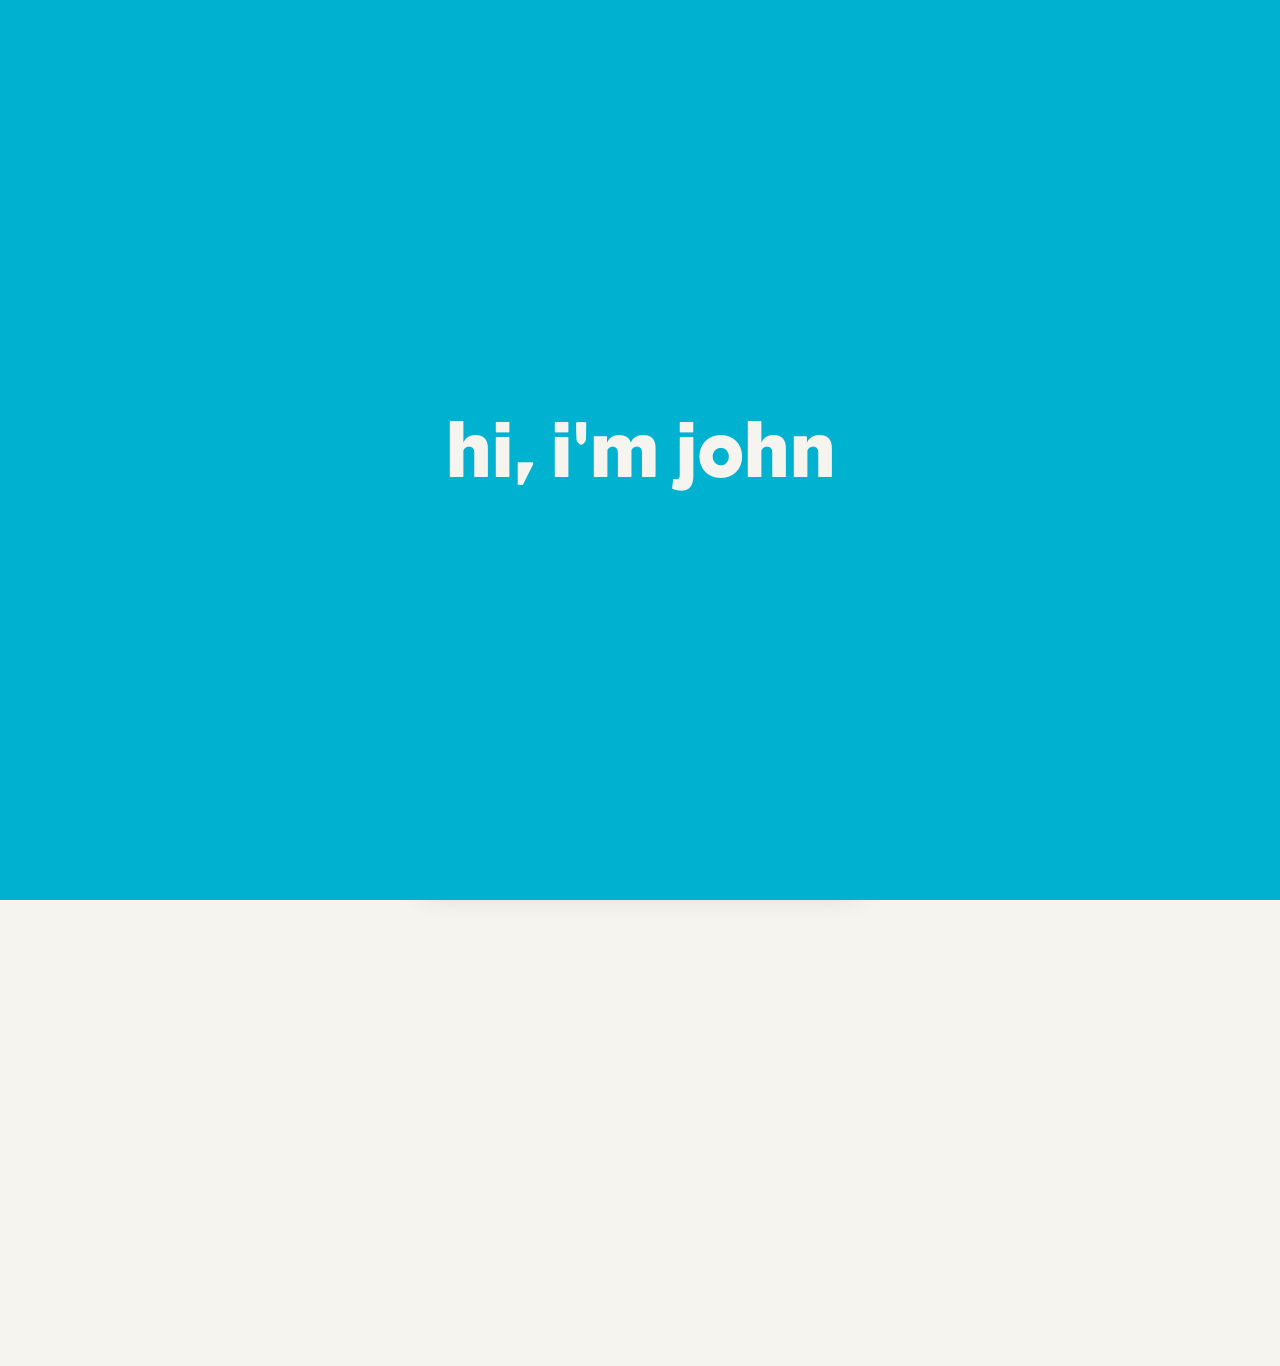
==== index.html @ cffca99a "Update intro tagline in index.html" ====
<!DOCTYPE html>
<html lang="en">
<head>
<meta charset="UTF-8">
<meta name="viewport" content="width=device-width, initial-scale=1.0">
<title>Name : Designer</title>
<link rel="stylesheet" href="styles.css">
</head>
<body>

<div class="intro-backdrop" id="introBackdrop"></div>

<header class="masthead">
  <div class="masthead__top ">
    <span class="masthead__issue">No. 01 — Selected Works</span>
    <span class="masthead__date" id="year"></span>
  </div>
  <h1 class="masthead__name" id="intro-tagline"> hi, i'm john</h1>
</header>

<section class="about reveal-on-intro" id="about">
  <div class="about__inner">
    <p class="about__text">
      A designer from place. Inquisitive by nature, <br> I love to analyze and solve problems.
    </p>
  </div>
</section>

<main class="contents reveal-on-intro" id="work" aria-label="Project index">

  <div class="contents__list" id="project-list">

    <a class="contents__row" href="projects/project-one.html" data-preview="assets/preview-01.jpg">
      <span class="contents__number">01</span>
      <span class="contents__title">Project Title One</span>
      <span class="contents__leader" aria-hidden="true"></span>
      <span class="contents__meta">Identity &amp; Print — 2025</span>
    </a>

    <a class="contents__row" href="projects/project-two.html" data-preview="assets/preview-02.jpg">
      <span class="contents__number">02</span>
      <span class="contents__title">Project Title Two</span>
      <span class="contents__leader" aria-hidden="true"></span>
      <span class="contents__meta">Editorial — 2024</span>
    </a>

    <a class="contents__row" href="projects/project-three.html" data-preview="assets/preview-03.jpg">
      <span class="contents__number">03</span>
      <span class="contents__title">Project Title Three</span>
      <span class="contents__leader" aria-hidden="true"></span>
      <span class="contents__meta">Poster Series — 2024</span>
    </a>

    <a class="contents__row" href="projects/project-four.html" data-preview="assets/preview-04.jpg">
      <span class="contents__number">04</span>
      <span class="contents__title">Project Title Four</span>
      <span class="contents__leader" aria-hidden="true"></span>
      <span class="contents__meta">Book Design — 2023</span>
    </a>

    <a class="contents__row" href="projects/project-five.html" data-preview="assets/preview-05.jpg">
      <span class="contents__number">05</span>
      <span class="contents__title">Project Title Five</span>
      <span class="contents__leader" aria-hidden="true"></span>
      <span class="contents__meta">Packaging — 2023</span>
    </a>

    <a class="contents__row" href="projects/project-six.html" data-preview="assets/preview-06.jpg">
      <span class="contents__number">06</span>
      <span class="contents__title">Project Title Six</span>
      <span class="contents__leader" aria-hidden="true"></span>
      <span class="contents__meta">Identity — 2022</span>
    </a>

    <a class="contents__row" href="projects/project-seven.html" data-preview="assets/preview-07.jpg">
      <span class="contents__number">07</span>
      <span class="contents__title">Project Title Seven</span>
      <span class="contents__leader" aria-hidden="true"></span>
      <span class="contents__meta">Editorial — 2022</span>
    </a>

    <a class="contents__row" href="projects/project-eight.html" data-preview="assets/preview-08.jpg">
      <span class="contents__number">08</span>
      <span class="contents__title">Project Title Eight</span>
      <span class="contents__leader" aria-hidden="true"></span>
      <span class="contents__meta">Poster Series — 2021</span>
    </a>

    <a class="contents__row" href="projects/project-nine.html" data-preview="assets/preview-09.jpg">
      <span class="contents__number">09</span>
      <span class="contents__title">Project Title Nine</span>
      <span class="contents__leader" aria-hidden="true"></span>
      <span class="contents__meta">Print — 2021</span>
    </a>

    <a class="contents__row" href="projects/project-ten.html" data-preview="assets/preview-10.jpg">
      <span class="contents__number">10</span>
      <span class="contents__title">Project Title Ten</span>
      <span class="contents__leader" aria-hidden="true"></span>
      <span class="contents__meta">Identity &amp; Print — 2020</span>
    </a>

  </div>

  <div class="preview" id="preview" aria-hidden="true">
    <div class="preview__frame">
      <img class="preview__image" id="preview-image" src="assets/preview-01.jpg" alt="">
    </div>
  </div>

</main>

<footer class="colophon reveal-on-intro" id="contact">
  <div class="colophon__row">
    <a href="mailto:you@example.com">you@example.com</a>
    <a href="https://instagram.com/yourhandle" target="_blank" rel="noopener">Instagram</a>
    <a href="assets/resume.pdf" target="_blank" rel="noopener">Résumé</a>
  </div>
</footer>

<!-- Fixed bottom dock nav — stays put while the page scrolls -->
<nav class="dock" aria-label="Primary">
  <a class="dock__link" href="#about" data-section="about">About</a>
  <a class="dock__link" href="#work" data-section="work">Work</a>
  <a class="dock__link" href="assets/resume.pdf" target="_blank" rel="noopener">Resume</a>
  <a class="dock__link" href="travelogue.html">Travelogue</a>
  <a class="dock__link" href="#contact" data-section="contact">Contact</a>
</nav>

<script src="script.js"></script>
</body>
</html>
---- styles.css ----
/* ============================================
   DESIGN TOKENS
   Color:
     --paper   #F6F4EE  warm paper background
     --ink     #17140F  near-black, warm
     --press   #01B1D0  teal accent (sparing use)
     --rule    #C9C4B8  hairlines / leader dots
     --muted   #6E6858  secondary text
   Type:
     Masthead only — 'Eagle Book' (self-hosted .otf)
     Display (everything else) — 'Jost' / 'Futura' fallback
     Body/meta — 'Inter' (plain grotesk, quiet workhorse)
   ============================================ */

@import url('https://fonts.googleapis.com/css2?family=Jost:wght@100;400;500;600&family=Inter:wght@400;500&display=swap');

@font-face{
  font-family: 'Eagle Book';
  src: url('assets/fonts/eaglebook.otf') format('opentype');
  font-weight: 400 700;
  font-display: swap;
}

:root{
  --paper: #F6F4EE;
  --ink: #17140F;
  --press: #01B1D0;
  --rule: #C9C4B8;
  --muted: #6E6858;

  --display: 'Jost', 'Futura', sans-serif;
  --masthead-font: 'Eagle Book', 'Jost', 'Futura', sans-serif;
  --body: 'Inter', -apple-system, sans-serif;
}

*{ box-sizing: border-box; }

html, body{
  margin: 0;
  padding: 0;
  background: var(--paper);
  color: var(--ink);
  font-family: var(--body);
}

a{ color: inherit; text-decoration: none; }

/* ---------- Masthead ---------- */

.masthead{
  max-width: 1100px;
  margin: 0 auto;
  padding: 3rem 2rem 0;
}

.masthead__top{
  display: flex;
  justify-content: space-between;
  font-size: 0.8rem;
  color: var(--muted);
  border-bottom: 1px solid var(--rule);
  padding-bottom: 0.75rem;
  margin-bottom: 1.5rem;
  letter-spacing: 0.01em;
}

.masthead__name{
  font-family: var(--masthead-font);
  font-weight: 600;
  font-size: clamp(2.75rem, 7vw, 5rem);
  line-height: 0.95;
  margin: 0 0 0.75rem;
  text-transform: none;
  letter-spacing: -0.02em;
  color: var(--press);
  text-align: center;
}

.masthead__tagline{
  font-size: 1.05rem;
  color: var(--muted);
  margin: 0;
  max-width: 40ch;
}

/* ---------- Intro (name fades in, backdrop reveals the rest) ---------- */

.intro-backdrop{
  position: fixed;
  inset: 0;
  background: var(--press);
  z-index: 9998;
  transition: opacity 1.2s ease;
  pointer-events: none;
}

.intro-backdrop.is-hidden{
  opacity: 0;
}

.intro-backdrop.is-skipped{
  display: none;
}

#intro-tagline.intro-pending{
  opacity: 0;
  transform: translateY(12px);
}

#intro-tagline.intro-on-backdrop{
  color: var(--paper);
}

#intro-tagline{
  transition: opacity 0.78s ease, transform 0.576s ease, color 0.7s ease;
  position: relative;
  z-index: 9999;
}

@media (prefers-reduced-motion: reduce){
  .intro-backdrop,
  #intro-tagline{
    transition: none;
  }
}

/* the rest of the page (everything but the intro backdrop + name) — starts
   slightly below and invisible, then pushes up into place once the
   backdrop begins fading, same idea as the reference recording */
.reveal-on-intro{
  opacity: 0;
  transform: translateY(30px);
  transition: opacity 0.8s ease, transform 0.8s ease;
}

.reveal-on-intro.is-revealed{
  opacity: 1;
  transform: translateY(0);
}

@media (prefers-reduced-motion: reduce){
  .reveal-on-intro{
    transition: none;
    opacity: 1;
    transform: none;
  }
}

/* ---------- Contents / TOC layout ---------- */

.contents{
  max-width: 1100px;
  margin: 0 auto;
  padding: 1rem 2rem 4rem;
  display: grid;
  grid-template-columns: 1fr 320px;
  gap: 3rem;
  align-items: start;
}

.contents__list{
  display: flex;
  flex-direction: column;
}

.contents__row{
  display: grid;
  grid-template-columns: 2.5rem auto 1fr auto;
  align-items: baseline;
  gap: 0.75rem;
  padding: 1.1rem 0;
  border-bottom: 1px solid var(--rule);
  transition: color 0.15s ease;
}

.contents__row:hover{
  color: var(--press);
}

.contents__row:first-child{
  border-top: 1px solid var(--rule);
}

.contents__number{
  font-family: var(--body);
  font-size: 0.85rem;
  color: var(--muted);
  font-variant-numeric: tabular-nums;
}

.contents__row:hover .contents__number{
  color: var(--press);
}

.contents__title{
  font-family: var(--display);
  font-weight: 500;
  font-size: clamp(1.3rem, 2.4vw, 1.9rem);
  white-space: nowrap;
}

.contents__leader{
  border-bottom: 1px dotted var(--rule);
  height: 0.6em;
  align-self: end;
  min-width: 1.5rem;
}

.contents__meta{
  font-size: 0.85rem;
  color: var(--muted);
  white-space: nowrap;
}

/* ---------- Preview panel (the one playful moment) ---------- */

.preview{
  position: sticky;
  top: 3rem;
  aspect-ratio: 4 / 5;
  display: none;
}

.preview__frame{
  width: 100%;
  height: 100%;
  overflow: hidden;
  background: #EAE6DA;
  box-shadow: 0 18px 40px rgba(23, 20, 15, 0.12);
  transform: rotate(-1.2deg);
  transition: transform 0.35s cubic-bezier(0.22, 1, 0.36, 1);
}

.preview.is-active .preview__frame{
  transform: rotate(0.6deg);
}

.preview__image{
  width: 100%;
  height: 100%;
  object-fit: cover;
  opacity: 0;
  transition: opacity 0.25s ease;
}

.preview__image.is-loaded{
  opacity: 1;
}

@media (min-width: 860px){
  .preview{ display: block; }
}

/* ---------- Travelogue (list version — kept for reference, unused if using gallery) ---------- */

.travelogue{
  max-width: 1100px;
  margin: 0 auto;
  padding: 1rem 2rem 3rem;
  border-top: 1px solid var(--rule);
}

.travelogue__inner{
  padding-top: 2rem;
}

.travelogue__intro{
  font-size: 0.95rem;
  color: var(--muted);
  max-width: 50ch;
  margin: 0 0 1.5rem;
}

.travelogue__row{
  display: grid;
  grid-template-columns: auto 1fr auto;
  align-items: baseline;
  gap: 0.75rem;
  padding: 0.9rem 0;
  border-bottom: 1px solid var(--rule);
  transition: color 0.15s ease;
}

.travelogue__row:first-child{
  border-top: 1px solid var(--rule);
}

.travelogue__row:hover{
  color: var(--press);
}

.travelogue__title{
  font-family: var(--display);
  font-weight: 500;
  font-size: clamp(1.05rem, 1.8vw, 1.3rem);
}

.travelogue__leader{
  border-bottom: 1px dotted var(--rule);
  height: 0.6em;
  align-self: end;
  min-width: 1.5rem;
}

.travelogue__meta{
  font-size: 0.8rem;
  color: var(--muted);
  white-space: nowrap;
}

/* ---------- Masthead variant: no name/tagline (used on Travelogue) ---------- */

.masthead--minimal{
  padding-bottom: 1rem;
}

/* ---------- Gallery (true justified rows — photos line up, no cropping) ---------- */

.gallery-wrap{
  max-width: 1400px;
  margin: 2rem auto 0;
  padding: 3rem 3rem 4rem;
  background: var(--paper);
  border-radius: 4px;
}

.gallery__row{
  display: flex;
  gap: 0.3375rem;
  margin-bottom: 0.3375rem;
}

.gallery__cell{
  position: relative;
  overflow: hidden;
  border-radius: 2px;
  flex-shrink: 0;
}

.gallery__img{
  display: block;
  width: 100%;
  height: 100%;
  cursor: zoom-in;
  background: #EAE6DA;
}

.gallery__hover-caption{
  position: absolute;
  inset: 0;
  display: flex;
  align-items: center;
  justify-content: center;
  text-align: center;
  padding: 1rem;
  font-family: var(--masthead-font);
  font-size: clamp(0.864rem, 2.16vw, 1.44rem);
  letter-spacing: -0.01em;
  color: var(--paper);
  background: rgba(0, 0, 0, 0.45);
  opacity: 0;
  transition: opacity 0.2s ease;
  pointer-events: none;
}

.gallery__cell:hover .gallery__hover-caption{
  opacity: 1;
}

@media (max-width: 900px){
  .gallery-wrap{
    margin-top: 1.5rem;
    padding: 2rem 1.5rem 3rem;
    border-radius: 0;
  }
}

/* ---------- Lightbox (click a photo to expand it, prev/next to browse) ---------- */

.lightbox{
  position: fixed;
  inset: 0;
  background: rgba(246, 244, 238, 0.97);
  display: flex;
  flex-direction: column;
  align-items: center;
  justify-content: center;
  padding: 3rem;
  z-index: 200;
  opacity: 0;
  pointer-events: none;
  transition: opacity 0.25s ease;
}

.lightbox.is-open{
  opacity: 1;
  pointer-events: auto;
}

.lightbox__img{
  max-width: 90vw;
  max-height: 80vh;
  object-fit: contain;
  box-shadow: 0 20px 60px rgba(0, 0, 0, 0.5);
  border-radius: 2px;
}

.lightbox__nav{
  margin-top: 1.25rem;
  display: flex;
  gap: 0.75rem;
  align-items: center;
  font-family: var(--body);
  font-size: 0.85rem;
}

.lightbox__prev,
.lightbox__next{
  background: none;
  border: none;
  color: var(--muted);
  cursor: pointer;
  padding: 0.25rem;
  font-family: inherit;
  font-size: inherit;
  transition: color 0.15s ease;
}

.lightbox__prev:hover,
.lightbox__next:hover{
  color: var(--ink);
}

.lightbox__divider{
  color: var(--rule);
}

.lightbox__close{
  position: fixed;
  top: 1.5rem;
  right: 1.75rem;
  background: none;
  border: none;
  color: var(--ink);
  font-size: 2rem;
  line-height: 1;
  cursor: pointer;
  padding: 0.5rem;
}

@media (prefers-reduced-motion: reduce){
  .lightbox{ transition: none; }
}

/* ---------- About ---------- */

.about{
  max-width: 1100px;
  margin: 0 auto;
  padding: 0 2rem 3rem;
}

.about__inner{
  max-width: 60ch;
  margin: 0 auto 0;
  text-align: center;
}

.about__text{
  font-family: 'Futura', 'Jost', sans-serif;
  font-weight: 100;
  font-size: clamp(1.15rem, 2vw, 1.5rem);
  line-height: 1.5;
  letter-spacing: -0.01em;
  margin: 0;
  color: var(--ink);
}

/* ---------- Colophon / footer ---------- */

.colophon{
  max-width: 1100px;
  margin: 0 auto;
  padding: 2rem 2rem 3rem;
  border-top: 1px solid var(--rule);
}

.colophon__row{
  display: flex;
  gap: 1.75rem;
  font-size: 0.85rem;
  color: var(--muted);
}

.colophon__row a:hover{
  color: var(--press);
}

/* room so the fixed dock never covers the last row of content */
.colophon{
  padding-bottom: 6rem;
}

/* ---------- Dock nav (fixed, persists through scroll) ---------- */

.dock{
  position: fixed;
  left: 50%;
  bottom: 1.5rem;
  transform: translateX(-50%);
  display: flex;
  gap: 0.25rem;
  background: rgba(23, 20, 15, 0.25);
  backdrop-filter: blur(10px);
  -webkit-backdrop-filter: blur(10px);
  border-radius: 999px;
  padding: 0.4rem;
  box-shadow: 0 12px 30px rgba(23, 20, 15, 0.25);
  z-index: 100;
  max-width: calc(100vw - 2rem);
  overflow-x: auto;
  scrollbar-width: none;
}

.dock::-webkit-scrollbar{
  display: none;
}

.dock__link{
  font-family: var(--body);
  font-size: 0.85rem;
  color: rgba(246, 244, 238, 0.65);
  padding: 0.55rem 1.1rem;
  border-radius: 999px;
  transition: color 0.2s ease, background 0.2s ease;
  white-space: nowrap;
}

.dock__link:hover{
  color: var(--paper);
}

.dock__link.is-active{
  color: var(--paper);
  background: var(--press);
}

@media (max-width: 480px){
  .dock{
    bottom: 1rem;
    padding: 0.35rem;
  }
  .dock__link{
    padding: 0.5rem 0.85rem;
    font-size: 0.8rem;
  }
}

/* ---------- Motion preference ---------- */

@media (prefers-reduced-motion: reduce){
  .preview__frame,
  .preview__image,
  .contents__row{
    transition: none;
  }
}

/* ---------- Mobile ---------- */

@media (max-width: 640px){
  .contents__row{
    grid-template-columns: 2rem auto;
    row-gap: 0.25rem;
  }
  .contents__leader{ display: none; }
  .contents__meta{
    grid-column: 2;
    white-space: normal;
  }
}
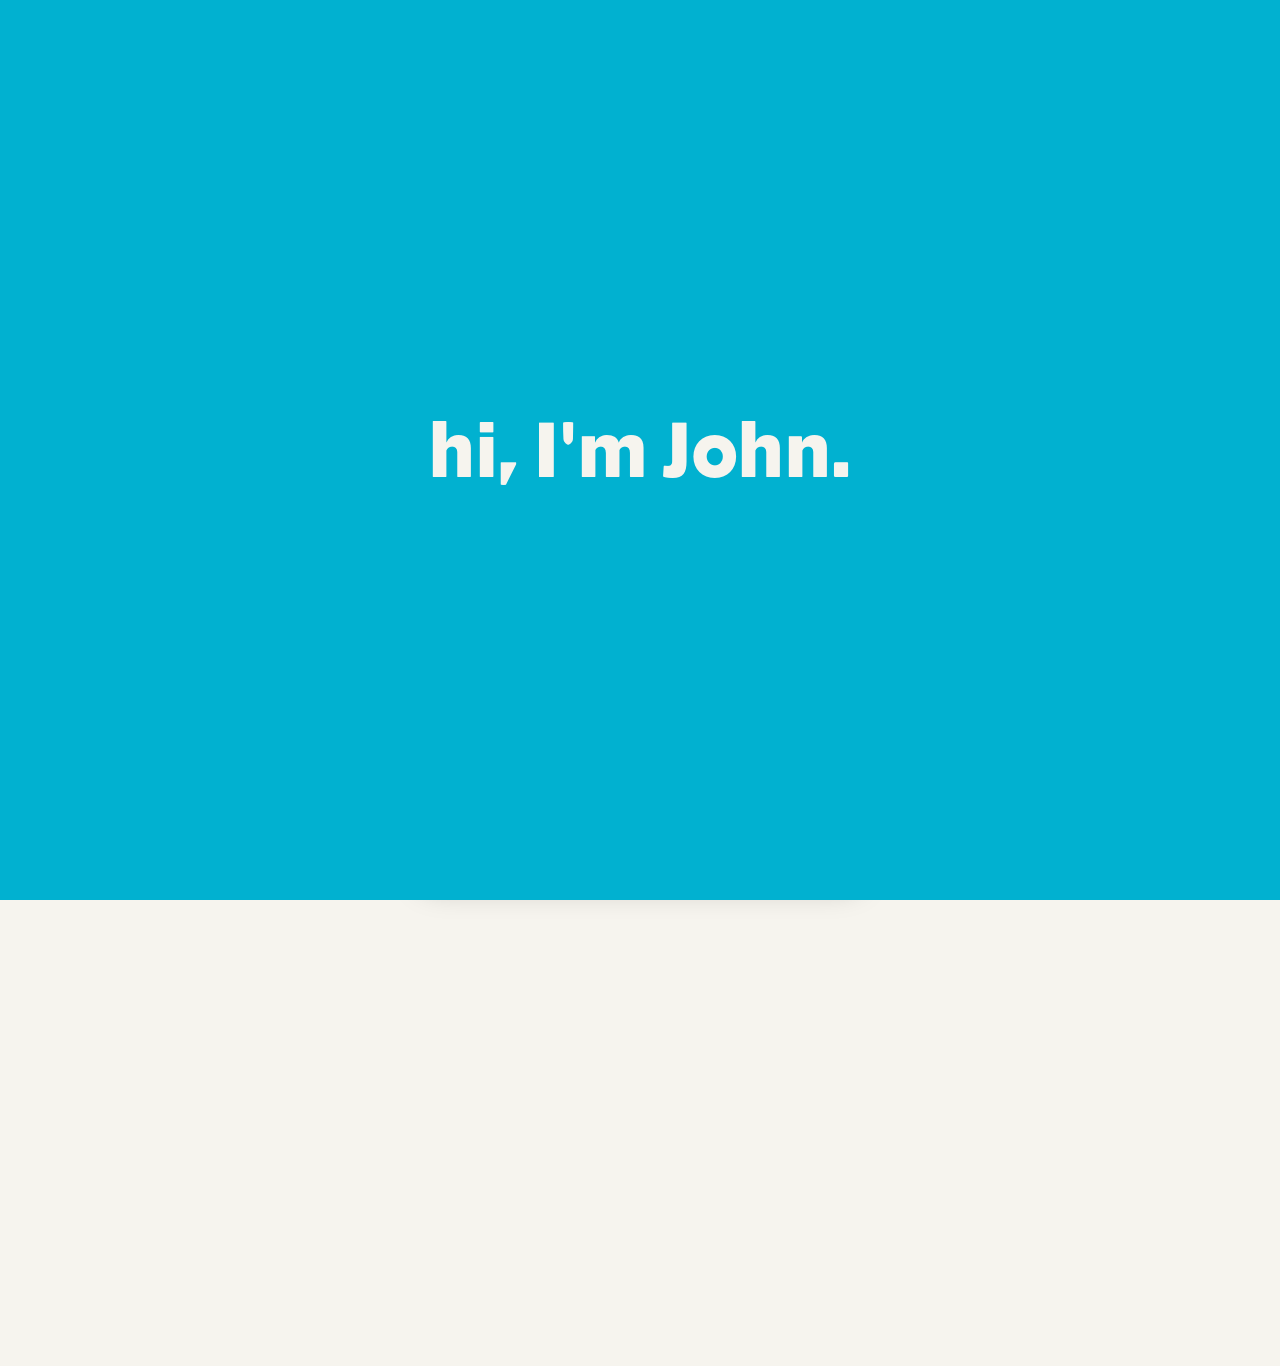
==== commit 6c636e0b: "Correct capitalization and punctuation in header" ====
--- a/index.html
+++ b/index.html
@@ -15,7 +15,7 @@
     <span class="masthead__issue">No. 01 — Selected Works</span>
     <span class="masthead__date" id="year"></span>
   </div>
-  <h1 class="masthead__name" id="intro-tagline"> hi, i'm john</h1>
+  <h1 class="masthead__name" id="intro-tagline"> hi, I'm John.</h1>
 </header>
 
 <section class="about reveal-on-intro" id="about">
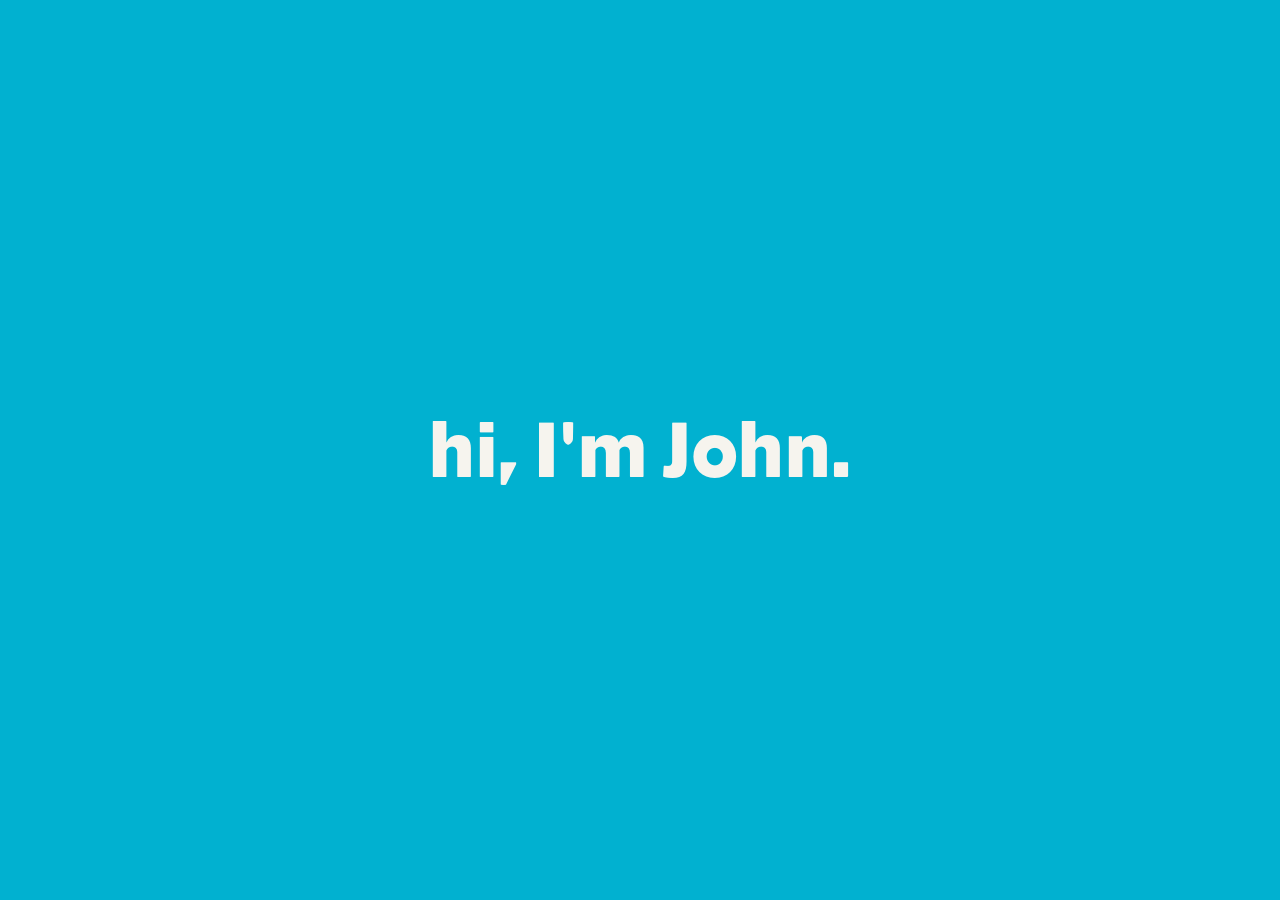
==== commit 313ac66e: "Refactor project list structure in index.html" ====
--- a/index.html
+++ b/index.html
@@ -26,90 +26,89 @@
   </div>
 </section>
 
-<main class="contents reveal-on-intro" id="work" aria-label="Project index">
+<main class="work-grid reveal-on-intro" id="work" aria-label="Project index">
 
-  <div class="contents__list" id="project-list">
+  <a class="work-card work-card--tall" href="projects/project-one.html">
+    <div class="work-card__media"></div>
+    <div class="work-card__meta">
+      <span class="work-card__title">Project Title One</span>
+      <span class="work-card__tag">Identity &amp; Print</span>
+    </div>
+  </a>
 
-    <a class="contents__row" href="projects/project-one.html" data-preview="assets/preview-01.jpg">
-      <span class="contents__number">01</span>
-      <span class="contents__title">Project Title One</span>
-      <span class="contents__leader" aria-hidden="true"></span>
-      <span class="contents__meta">Identity &amp; Print — 2025</span>
-    </a>
+  <a class="work-card work-card--short" href="projects/project-two.html">
+    <div class="work-card__media"></div>
+    <div class="work-card__meta">
+      <span class="work-card__title">Project Title Two</span>
+      <span class="work-card__tag">Editorial</span>
+    </div>
+  </a>
 
-    <a class="contents__row" href="projects/project-two.html" data-preview="assets/preview-02.jpg">
-      <span class="contents__number">02</span>
-      <span class="contents__title">Project Title Two</span>
-      <span class="contents__leader" aria-hidden="true"></span>
-      <span class="contents__meta">Editorial — 2024</span>
-    </a>
+  <a class="work-card work-card--short" href="projects/project-three.html">
+    <div class="work-card__media"></div>
+    <div class="work-card__meta">
+      <span class="work-card__title">Project Title Three</span>
+      <span class="work-card__tag">Poster Series</span>
+    </div>
+  </a>
 
-    <a class="contents__row" href="projects/project-three.html" data-preview="assets/preview-03.jpg">
-      <span class="contents__number">03</span>
-      <span class="contents__title">Project Title Three</span>
-      <span class="contents__leader" aria-hidden="true"></span>
-      <span class="contents__meta">Poster Series — 2024</span>
-    </a>
+  <a class="work-card work-card--tall" href="projects/project-four.html">
+    <div class="work-card__media"></div>
+    <div class="work-card__meta">
+      <span class="work-card__title">Project Title Four</span>
+      <span class="work-card__tag">Book Design</span>
+    </div>
+  </a>
 
-    <a class="contents__row" href="projects/project-four.html" data-preview="assets/preview-04.jpg">
-      <span class="contents__number">04</span>
-      <span class="contents__title">Project Title Four</span>
-      <span class="contents__leader" aria-hidden="true"></span>
-      <span class="contents__meta">Book Design — 2023</span>
-    </a>
+  <a class="work-card work-card--medium" href="projects/project-five.html">
+    <div class="work-card__media"></div>
+    <div class="work-card__meta">
+      <span class="work-card__title">Project Title Five</span>
+      <span class="work-card__tag">Packaging</span>
+    </div>
+  </a>
 
-    <a class="contents__row" href="projects/project-five.html" data-preview="assets/preview-05.jpg">
-      <span class="contents__number">05</span>
-      <span class="contents__title">Project Title Five</span>
-      <span class="contents__leader" aria-hidden="true"></span>
-      <span class="contents__meta">Packaging — 2023</span>
-    </a>
+  <a class="work-card work-card--tall" href="projects/project-six.html">
+    <div class="work-card__media"></div>
+    <div class="work-card__meta">
+      <span class="work-card__title">Project Title Six</span>
+      <span class="work-card__tag">Identity</span>
+    </div>
+  </a>
 
-    <a class="contents__row" href="projects/project-six.html" data-preview="assets/preview-06.jpg">
-      <span class="contents__number">06</span>
-      <span class="contents__title">Project Title Six</span>
-      <span class="contents__leader" aria-hidden="true"></span>
-      <span class="contents__meta">Identity — 2022</span>
-    </a>
+  <a class="work-card work-card--short" href="projects/project-seven.html">
+    <div class="work-card__media"></div>
+    <div class="work-card__meta">
+      <span class="work-card__title">Project Title Seven</span>
+      <span class="work-card__tag">Editorial</span>
+    </div>
+  </a>
 
-    <a class="contents__row" href="projects/project-seven.html" data-preview="assets/preview-07.jpg">
-      <span class="contents__number">07</span>
-      <span class="contents__title">Project Title Seven</span>
-      <span class="contents__leader" aria-hidden="true"></span>
-      <span class="contents__meta">Editorial — 2022</span>
-    </a>
+  <a class="work-card work-card--medium" href="projects/project-eight.html">
+    <div class="work-card__media"></div>
+    <div class="work-card__meta">
+      <span class="work-card__title">Project Title Eight</span>
+      <span class="work-card__tag">Poster Series</span>
+    </div>
+  </a>
 
-    <a class="contents__row" href="projects/project-eight.html" data-preview="assets/preview-08.jpg">
-      <span class="contents__number">08</span>
-      <span class="contents__title">Project Title Eight</span>
-      <span class="contents__leader" aria-hidden="true"></span>
-      <span class="contents__meta">Poster Series — 2021</span>
-    </a>
+  <a class="work-card work-card--tall" href="projects/project-nine.html">
+    <div class="work-card__media"></div>
+    <div class="work-card__meta">
+      <span class="work-card__title">Project Title Nine</span>
+      <span class="work-card__tag">Print</span>
+    </div>
+  </a>
 
-    <a class="contents__row" href="projects/project-nine.html" data-preview="assets/preview-09.jpg">
-      <span class="contents__number">09</span>
-      <span class="contents__title">Project Title Nine</span>
-      <span class="contents__leader" aria-hidden="true"></span>
-      <span class="contents__meta">Print — 2021</span>
-    </a>
-
-    <a class="contents__row" href="projects/project-ten.html" data-preview="assets/preview-10.jpg">
-      <span class="contents__number">10</span>
-      <span class="contents__title">Project Title Ten</span>
-      <span class="contents__leader" aria-hidden="true"></span>
-      <span class="contents__meta">Identity &amp; Print — 2020</span>
-    </a>
-
-  </div>
-
-  <div class="preview" id="preview" aria-hidden="true">
-    <div class="preview__frame">
-      <img class="preview__image" id="preview-image" src="assets/preview-01.jpg" alt="">
+  <a class="work-card work-card--short" href="projects/project-ten.html">
+    <div class="work-card__media"></div>
+    <div class="work-card__meta">
+      <span class="work-card__title">Project Title Ten</span>
+      <span class="work-card__tag">Identity &amp; Print</span>
     </div>
-  </div>
+  </a>
 
 </main>
-
 <footer class="colophon reveal-on-intro" id="contact">
   <div class="colophon__row">
     <a href="mailto:you@example.com">you@example.com</a>
--- a/styles.css
+++ b/styles.css
@@ -314,6 +314,89 @@
   padding-bottom: 1rem;
 }
 
+/* ---------- Project case-study page ---------- */
+
+.project{
+  max-width: 800px;
+  margin: 0 auto;
+  padding: 1rem 2rem 8rem;
+}
+
+.project__intro{
+  padding: 2rem 0 3rem;
+  text-align: center;
+}
+
+.project__title{
+  font-family: var(--display);
+  font-weight: 500;
+  font-size: clamp(2rem, 5vw, 3.25rem);
+  margin: 0 0 0.5rem;
+}
+
+.project__meta{
+  font-size: 0.9rem;
+  color: var(--muted);
+  margin: 0;
+}
+
+.project__hero{
+  margin-bottom: 3rem;
+}
+
+.project__hero--small{
+  max-width: 600px;
+  margin-left: auto;
+  margin-right: auto;
+}
+
+.project__placeholder{
+  width: 100%;
+  aspect-ratio: 16 / 10;
+  background: #EAE6DA;
+  border-radius: 2px;
+}
+
+.project__grid{
+  display: grid;
+  grid-template-columns: 1fr 1fr;
+  gap: 1rem;
+  margin-bottom: 3rem;
+}
+
+.project__placeholder--tall{
+  aspect-ratio: 3 / 4;
+}
+
+.project__section{
+  margin-bottom: 3rem;
+}
+
+.project__heading{
+  font-family: var(--display);
+  font-weight: 500;
+  font-size: 1.1rem;
+  text-transform: uppercase;
+  letter-spacing: 0.04em;
+  color: var(--press);
+  margin: 0 0 1rem;
+}
+
+.project__text{
+  font-family: var(--body);
+  font-size: 1.05rem;
+  line-height: 1.7;
+  color: var(--ink);
+  margin: 0 0 1rem;
+  max-width: 65ch;
+}
+
+@media (max-width: 640px){
+  .project__grid{
+    grid-template-columns: 1fr;
+  }
+}
+
 /* ---------- Gallery (true justified rows — photos line up, no cropping) ---------- */
 
 .gallery-wrap{
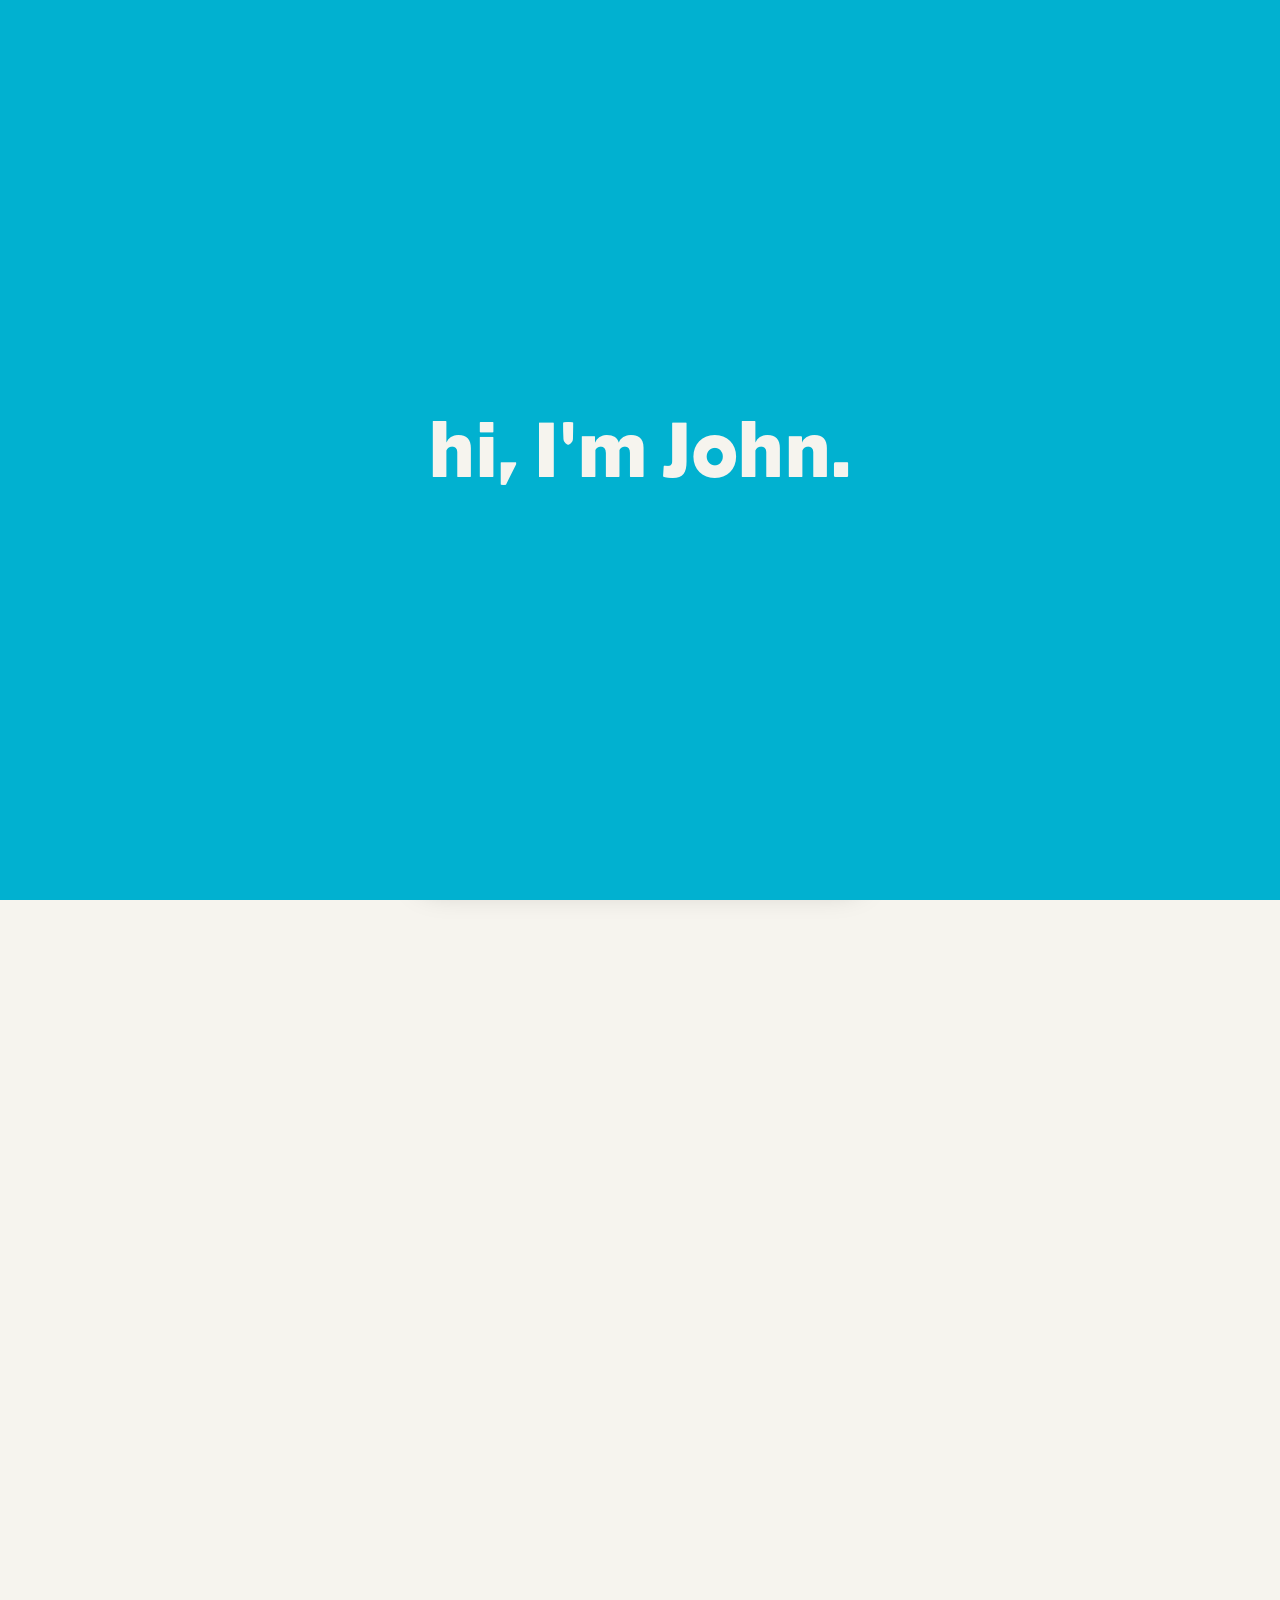
==== commit 2a442fb6: "Add image to Project Title One card Replaced empty media div with an image for Project Title One." ====
--- a/index.html
+++ b/index.html
@@ -29,7 +29,7 @@
 <main class="work-grid reveal-on-intro" id="work" aria-label="Project index">
 
   <a class="work-card work-card--tall" href="projects/project-one.html">
-    <div class="work-card__media"></div>
+   <img class="work-card__media" src="assets/2025_lets+explore_v2ba-10.webp" alt="Project Title One"> 
     <div class="work-card__meta">
       <span class="work-card__title">Project Title One</span>
       <span class="work-card__tag">Identity &amp; Print</span>
--- a/styles.css
+++ b/styles.css
@@ -146,6 +146,88 @@
   }
 }
 
+/* ---------- Work grid (2-column staggered gallery, varied heights) ---------- */
+
+.work-grid{
+  max-width: 1300px;
+  margin: 0 auto;
+  padding: 1rem 2rem 6rem;
+  display: grid;
+  grid-template-columns: 1fr 1fr;
+  gap: 4.5rem 3rem;
+}
+
+.work-card{
+  display: block;
+  cursor: pointer;
+}
+
+.work-card__media{
+  width: 100%;
+  object-fit: cover;
+  display: block;
+  background: #EAE6DA;
+  border-radius: 2px;
+  overflow: hidden;
+  transition: transform 0.4s cubic-bezier(0.22, 1, 0.36, 1);
+}
+
+/* the "movement" — a subtle zoom on hover, like the reference */
+.work-card:hover .work-card__media{
+  transform: scale(1.02);
+}
+
+.work-card--tall .work-card__media{ aspect-ratio: 3 / 4; }
+.work-card--medium .work-card__media{ aspect-ratio: 4 / 3; }
+.work-card--short .work-card__media{ aspect-ratio: 16 / 10; }
+
+/* stagger the two columns vertically, like the reference's offset rows */
+.work-card:nth-child(2n){
+  margin-top: 4.5rem;
+}
+
+.work-card__meta{
+  display: flex;
+  align-items: center;
+  justify-content: space-between;
+  gap: 0.75rem;
+  margin-top: 0.85rem;
+}
+
+.work-card__title{
+  font-family: var(--display);
+  font-weight: 500;
+  font-size: clamp(1.1rem, 2vw, 1.4rem);
+  color: var(--ink);
+}
+
+.work-card__tag{
+  font-family: var(--body);
+  font-size: 0.75rem;
+  color: var(--muted);
+  border: 1px solid var(--rule);
+  border-radius: 999px;
+  padding: 0.3rem 0.75rem;
+  white-space: nowrap;
+  transition: color 0.15s ease, border-color 0.15s ease;
+}
+
+.work-card:hover .work-card__tag{
+  color: var(--press);
+  border-color: var(--press);
+}
+
+@media (max-width: 700px){
+  .work-grid{
+    grid-template-columns: 1fr;
+    padding: 1rem 1.5rem 6rem;
+    gap: 2.5rem;
+  }
+  .work-card:nth-child(2n){
+    margin-top: 0;
+  }
+}
+
 /* ---------- Contents / TOC layout ---------- */
 
 .contents{
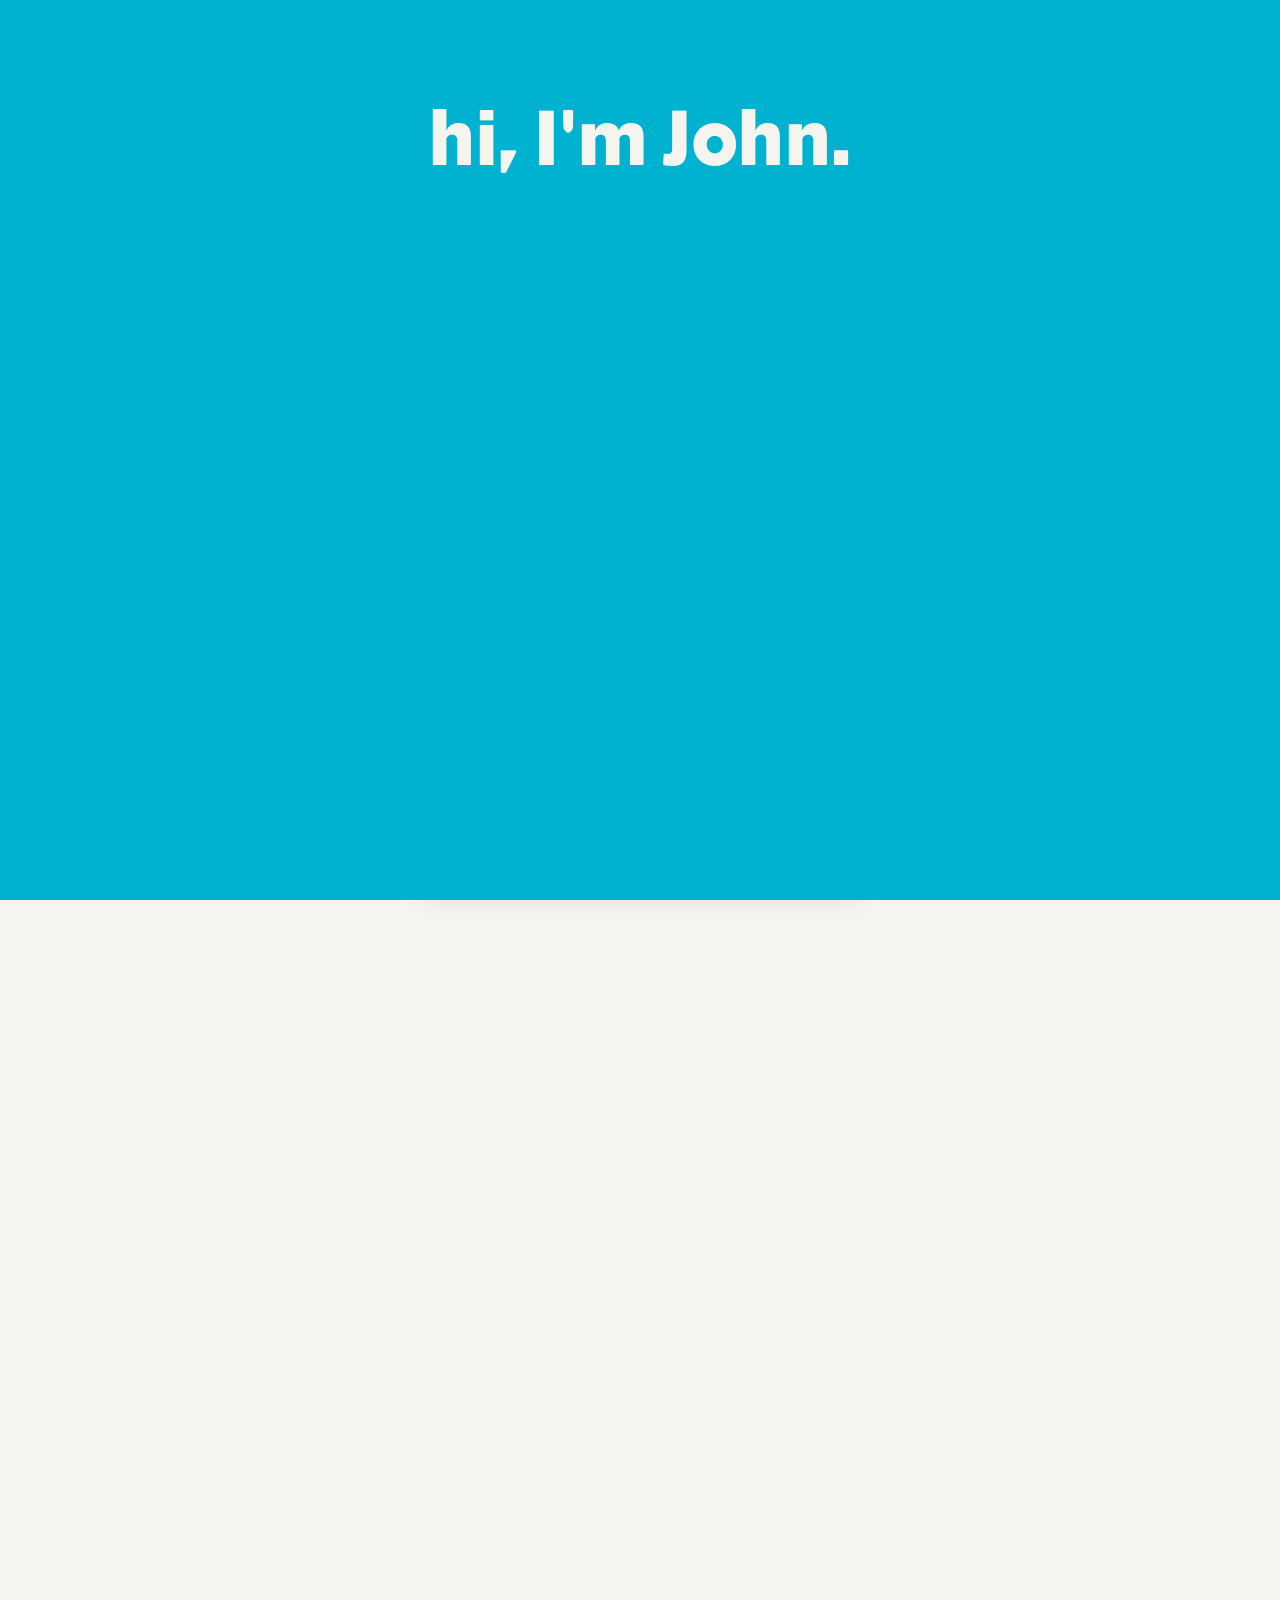
==== commit 39af0fce: "Enhance project card layout and description Updated project card meta information for better clarity" ====
--- a/index.html
+++ b/index.html
@@ -30,10 +30,7 @@
 
   <a class="work-card work-card--tall" href="projects/project-one.html">
    <img class="work-card__media" src="assets/2025_lets+explore_v2ba-10.webp" alt="Project Title One"> 
-    <div class="work-card__meta">
-      <span class="work-card__title">Project Title One</span>
-      <span class="work-card__tag">Identity &amp; Print</span>
-    </div>
+    <div class="work-card__meta"> <div class="work-card__meta-top"> <span class="work-card__title">Project Title One</span> <span class="work-card__tag">Identity &amp; Print</span> </div> <p class="work-card__desc">A short line about what this project was and what you made.</p> </div>
   </a>
 
   <a class="work-card work-card--short" href="projects/project-two.html">
--- a/styles.css
+++ b/styles.css
@@ -197,7 +197,7 @@
 .work-card__title{
   font-family: var(--display);
   font-weight: 500;
-  font-size: clamp(1.1rem, 2vw, 1.4rem);
+  font-size: clamp(1.3rem, 2.5vw, 1.7rem);
   color: var(--ink);
 }
 
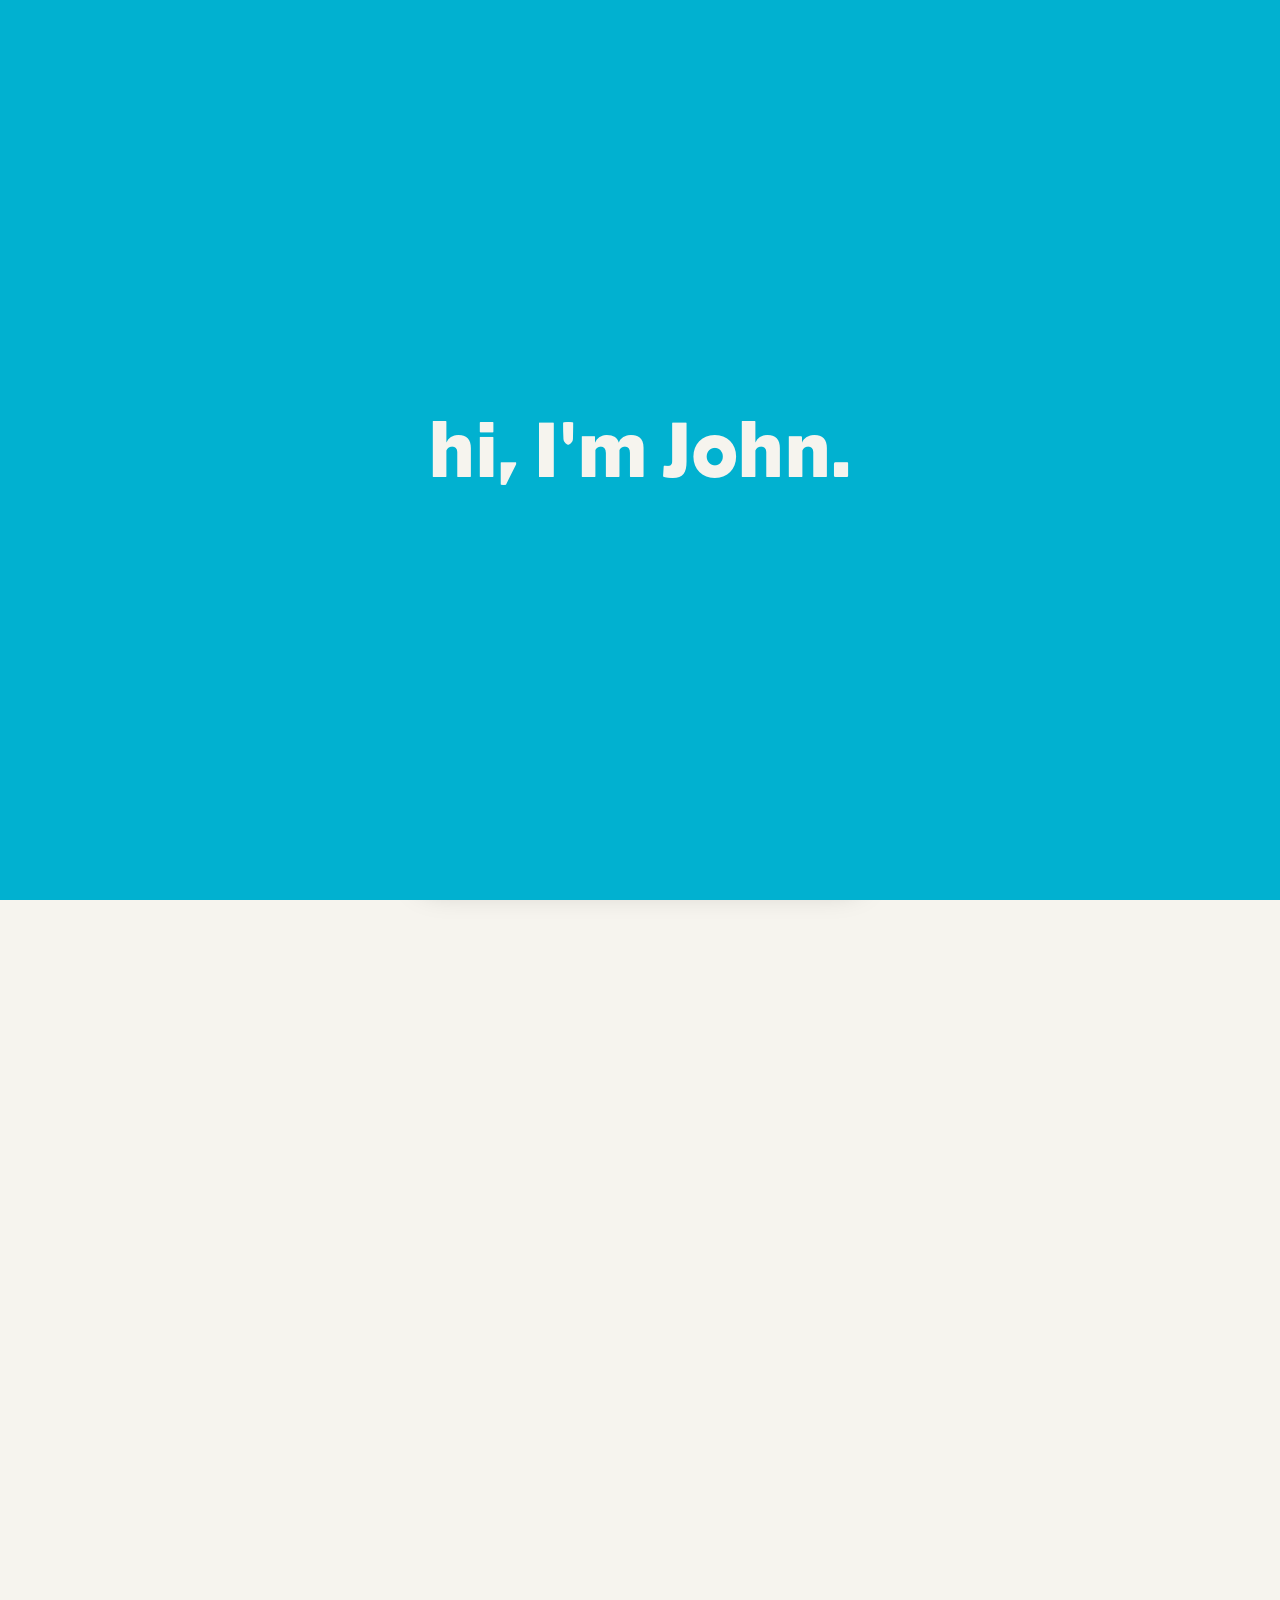
==== commit 8f0e9516: "Fix indentation in project card meta section" ====
--- a/index.html
+++ b/index.html
@@ -30,7 +30,7 @@
 
   <a class="work-card work-card--tall" href="projects/project-one.html">
    <img class="work-card__media" src="assets/2025_lets+explore_v2ba-10.webp" alt="Project Title One"> 
-    <div class="work-card__meta"> <div class="work-card__meta-top"> <span class="work-card__title">Project Title One</span> <span class="work-card__tag">Identity &amp; Print</span> </div> <p class="work-card__desc">A short line about what this project was and what you made.</p> </div>
+    <div class="work-card__meta"> <div class="work-card__meta-top"> <span class="work-card__title">Project Title One</span> </div> <p class="work-card__desc">A short line about what this project was and what you made.</p> </div>
   </a>
 
   <a class="work-card work-card--short" href="projects/project-two.html">
--- a/styles.css
+++ b/styles.css
@@ -188,33 +188,24 @@
 
 .work-card__meta{
   display: flex;
-  align-items: center;
-  justify-content: space-between;
-  gap: 0.75rem;
+  flex-direction: column;
+  gap: 0.32rem;
   margin-top: 0.85rem;
 }
 
 .work-card__title{
   font-family: var(--display);
   font-weight: 500;
-  font-size: clamp(1.3rem, 2.5vw, 1.7rem);
+  font-size: clamp(1.65rem, 3vw, 2.1rem);
   color: var(--ink);
 }
 
-.work-card__tag{
+.work-card__desc{
   font-family: var(--body);
-  font-size: 0.75rem;
-  color: var(--muted);
-  border: 1px solid var(--rule);
-  border-radius: 999px;
-  padding: 0.3rem 0.75rem;
-  white-space: nowrap;
-  transition: color 0.15s ease, border-color 0.15s ease;
-}
-
-.work-card:hover .work-card__tag{
-  color: var(--press);
-  border-color: var(--press);
+  font-weight: 400;
+  font-size: 0.9rem;
+  color: var(--muted);
+  margin: 0;
 }
 
 @media (max-width: 700px){
